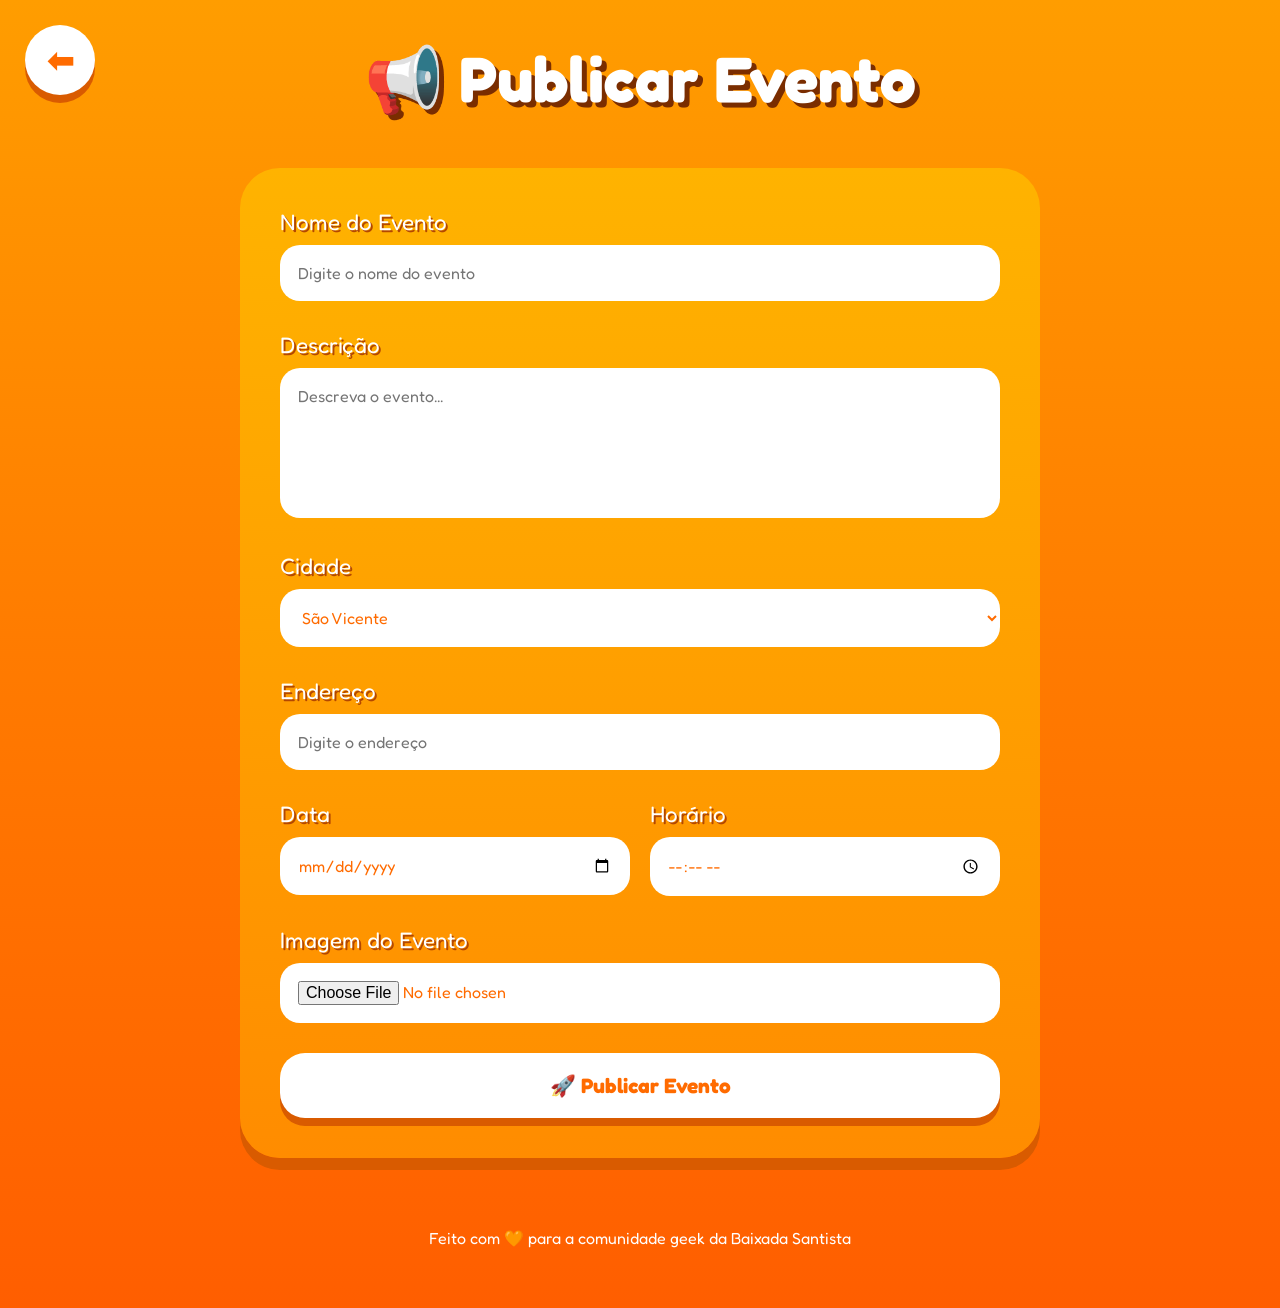
==== pages/criar-evento.html @ a7291898 "Atualiza páginas de eventos e publicação" ====
<!DOCTYPE html>
<html lang="pt-BR">
<head>
  <meta charset="UTF-8">
  <title>Publicar Evento</title>

  <link rel="preconnect" href="https://fonts.googleapis.com">
  <link rel="preconnect" href="https://fonts.gstatic.com" crossorigin>

  <link href="https://fonts.googleapis.com/css2?family=Fredoka:wght@300..700&display=swap" rel="stylesheet">

  <style>

    *{
      margin: 0;
      padding: 0;
      box-sizing: border-box;
      font-family: "Fredoka", sans-serif;
    }

    body{
      min-height: 100vh;
      background: linear-gradient(180deg, #ff9d00, #ff7b00, #ff5e00);
      color: white;
      padding: 40px;
      overflow-x: hidden;
      position: relative;
    }


    .voltar{
      position: fixed;
      top: 25px;
      left: 25px;

      width: 70px;
      height: 70px;

      display: flex;
      align-items: center;
      justify-content: center;

      text-decoration: none;

      background: white;
      color: #ff6b00;

      border-radius: 50%;

      font-size: 2rem;
      font-weight: bold;

      box-shadow: 0 8px 0 #d95b00;

      transition: 0.3s;
    }

    .voltar:hover{
      transform: translateY(4px);
      box-shadow: 0 4px 0 #d95b00;
    }


    h1{
      text-align: center;
      font-size: 4rem;
      margin-bottom: 50px;
      text-shadow: 5px 5px 0 #7a2d00;
    }


    .form-container{
      width: 800px;
      margin: auto;

      background: linear-gradient(180deg, #ffb300, #ff8c00);

      padding: 40px;

      border-radius: 40px;

      box-shadow: 0 12px 0 #d95b00;
    }

    .campo{
      margin-bottom: 30px;
    }

    .campo label{
      display: block;
      font-size: 1.4rem;
      margin-bottom: 10px;
      text-shadow: 2px 2px 0 #b34700;
    }

    .campo input,
    .campo textarea,
    .campo select{

      width: 100%;

      border: none;

      border-radius: 20px;

      padding: 18px;

      font-size: 1rem;

      outline: none;

      color: #ff6b00;

      background: white;
    }

    textarea{
      resize: none;
      height: 150px;
    }

    .dupla{
      display: flex;
      gap: 20px;
    }

    .dupla .campo{
      width: 100%;
    }


    .publicar{
      width: 100%;

      border: none;

      background: white;

      color: #ff6b00;

      padding: 20px;

      border-radius: 25px;

      font-size: 1.3rem;

      font-weight: bold;

      cursor: pointer;

      box-shadow: 0 8px 0 #d95b00;

      transition: 0.3s;
    }

    .publicar:hover{
      transform: translateY(4px);
      box-shadow: 0 4px 0 #d95b00;
    }


    footer{
      margin-top: 70px;
      text-align: center;
      font-size: 1rem;
      padding-bottom: 20px;
    }

  </style>
</head>

<body>

  <a href="../index.html" class="voltar">
    ⬅
  </a>

  <h1>📢 Publicar Evento</h1>

  <div class="form-container">

    <form>

      <div class="campo">

        <label>Nome do Evento</label>

        <input type="text" placeholder="Digite o nome do evento">

      </div>

      <div class="campo">

        <label>Descrição</label>

        <textarea placeholder="Descreva o evento..."></textarea>

      </div>

      <div class="campo">

        <label>Cidade</label>

        <select>
          <option>São Vicente</option>
          <option>Santos</option>
          <option>Guarujá</option>
          <option>Praia Grande</option>
        </select>

      </div>

      <div class="campo">

        <label>Endereço</label>

        <input type="text" placeholder="Digite o endereço">

      </div>

      <div class="dupla">

        <div class="campo">

          <label>Data</label>

          <input type="date">

        </div>

        <div class="campo">

          <label>Horário</label>

          <input type="time">

        </div>

      </div>

      <div class="campo">

        <label>Imagem do Evento</label>

        <input type="file">

      </div>

      <button class="publicar">
        🚀 Publicar Evento
      </button>

    </form>

  </div>

  <footer>
    Feito com 🧡 para a comunidade geek da Baixada Santista
  </footer>

</body>
</html>
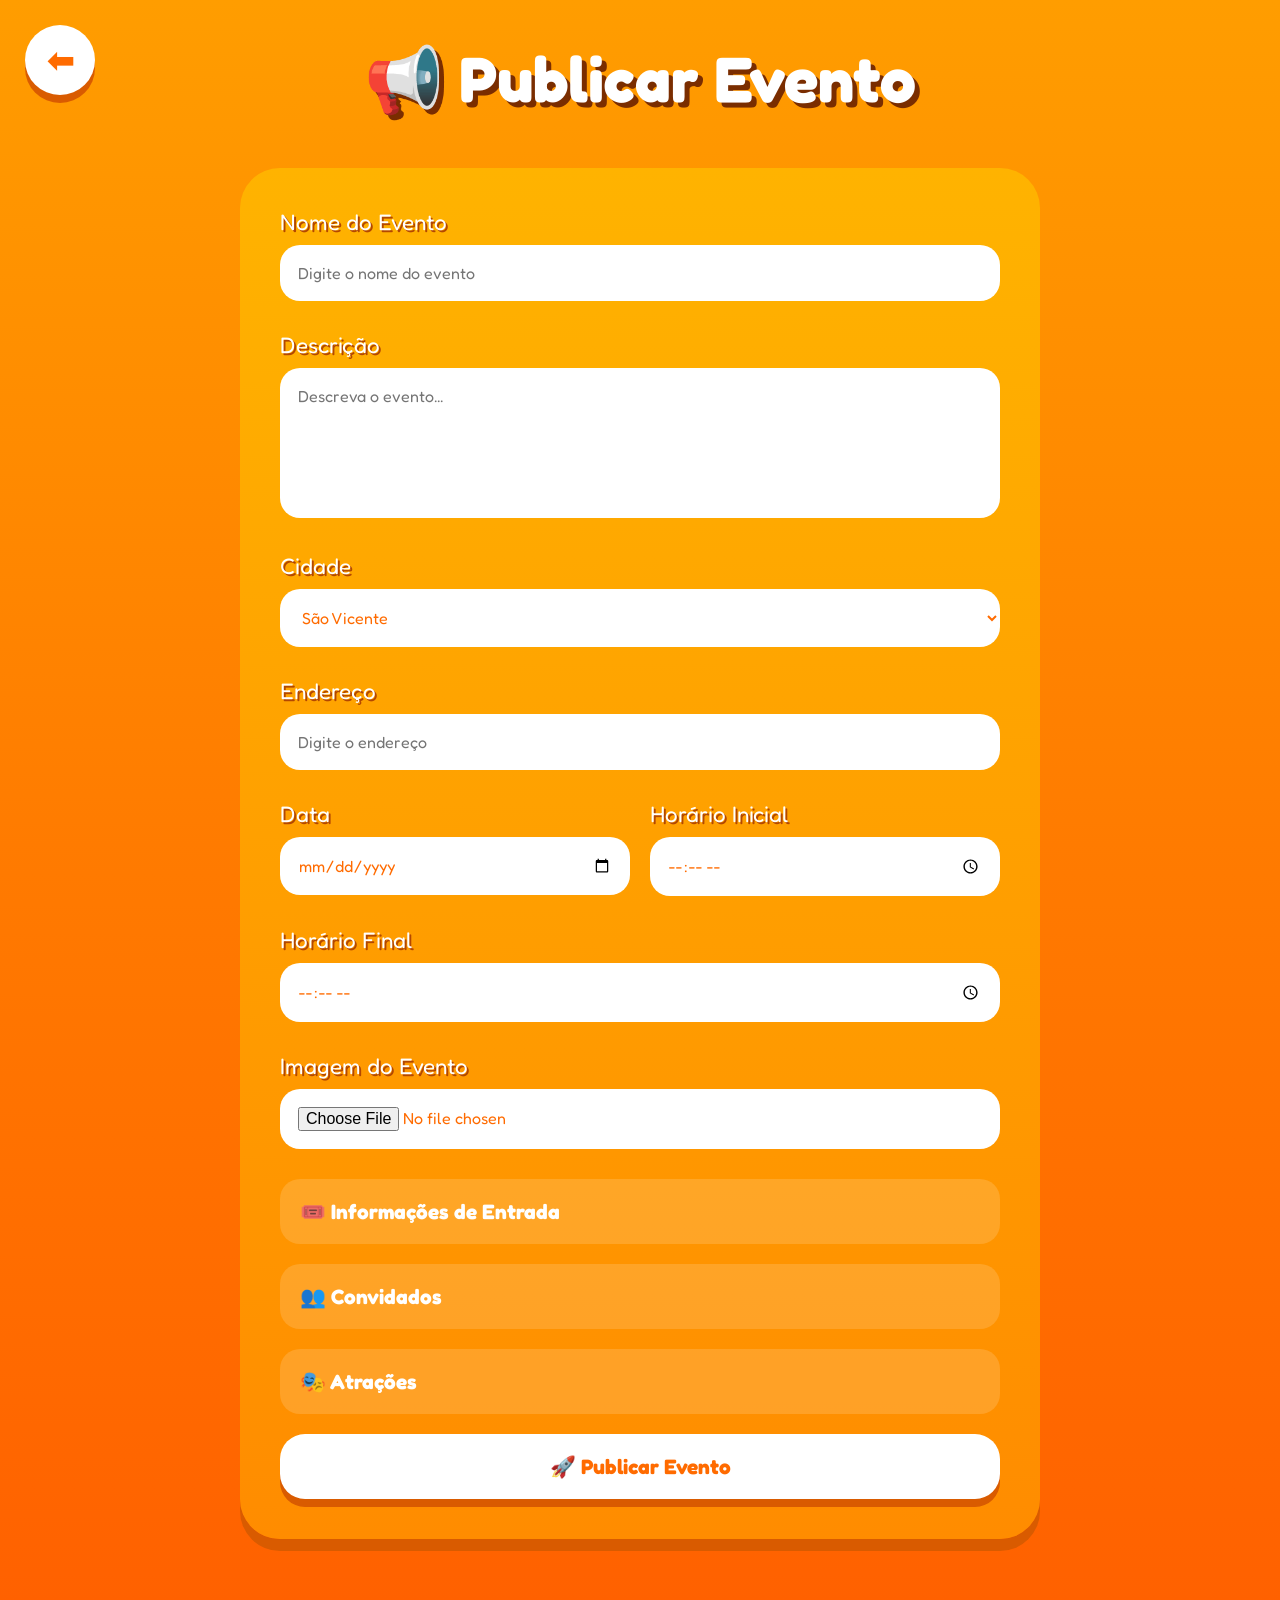
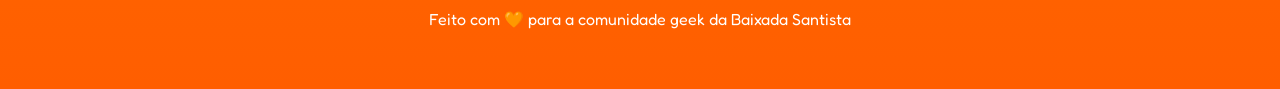
==== commit 695ee01c: "Atualizando" ====
--- a/pages/criar-evento.html
+++ b/pages/criar-evento.html
@@ -8,165 +8,8 @@
   <link rel="preconnect" href="https://fonts.gstatic.com" crossorigin>
 
   <link href="https://fonts.googleapis.com/css2?family=Fredoka:wght@300..700&display=swap" rel="stylesheet">
+  <link rel="stylesheet" href="../css/formulario.css">
 
-  <style>
-
-    *{
-      margin: 0;
-      padding: 0;
-      box-sizing: border-box;
-      font-family: "Fredoka", sans-serif;
-    }
-
-    body{
-      min-height: 100vh;
-      background: linear-gradient(180deg, #ff9d00, #ff7b00, #ff5e00);
-      color: white;
-      padding: 40px;
-      overflow-x: hidden;
-      position: relative;
-    }
-
-
-    .voltar{
-      position: fixed;
-      top: 25px;
-      left: 25px;
-
-      width: 70px;
-      height: 70px;
-
-      display: flex;
-      align-items: center;
-      justify-content: center;
-
-      text-decoration: none;
-
-      background: white;
-      color: #ff6b00;
-
-      border-radius: 50%;
-
-      font-size: 2rem;
-      font-weight: bold;
-
-      box-shadow: 0 8px 0 #d95b00;
-
-      transition: 0.3s;
-    }
-
-    .voltar:hover{
-      transform: translateY(4px);
-      box-shadow: 0 4px 0 #d95b00;
-    }
-
-
-    h1{
-      text-align: center;
-      font-size: 4rem;
-      margin-bottom: 50px;
-      text-shadow: 5px 5px 0 #7a2d00;
-    }
-
-
-    .form-container{
-      width: 800px;
-      margin: auto;
-
-      background: linear-gradient(180deg, #ffb300, #ff8c00);
-
-      padding: 40px;
-
-      border-radius: 40px;
-
-      box-shadow: 0 12px 0 #d95b00;
-    }
-
-    .campo{
-      margin-bottom: 30px;
-    }
-
-    .campo label{
-      display: block;
-      font-size: 1.4rem;
-      margin-bottom: 10px;
-      text-shadow: 2px 2px 0 #b34700;
-    }
-
-    .campo input,
-    .campo textarea,
-    .campo select{
-
-      width: 100%;
-
-      border: none;
-
-      border-radius: 20px;
-
-      padding: 18px;
-
-      font-size: 1rem;
-
-      outline: none;
-
-      color: #ff6b00;
-
-      background: white;
-    }
-
-    textarea{
-      resize: none;
-      height: 150px;
-    }
-
-    .dupla{
-      display: flex;
-      gap: 20px;
-    }
-
-    .dupla .campo{
-      width: 100%;
-    }
-
-
-    .publicar{
-      width: 100%;
-
-      border: none;
-
-      background: white;
-
-      color: #ff6b00;
-
-      padding: 20px;
-
-      border-radius: 25px;
-
-      font-size: 1.3rem;
-
-      font-weight: bold;
-
-      cursor: pointer;
-
-      box-shadow: 0 8px 0 #d95b00;
-
-      transition: 0.3s;
-    }
-
-    .publicar:hover{
-      transform: translateY(4px);
-      box-shadow: 0 4px 0 #d95b00;
-    }
-
-
-    footer{
-      margin-top: 70px;
-      text-align: center;
-      font-size: 1rem;
-      padding-bottom: 20px;
-    }
-
-  </style>
 </head>
 
 <body>
@@ -179,78 +22,163 @@
 
   <div class="form-container">
 
-    <form>
+    <form id="formEvento">
+
+  <div class="campo">
+    <label>Nome do Evento</label>
+    <input id="nomeEvento" type="text" placeholder="Digite o nome do evento">
+  </div>
+
+  <div class="campo">
+    <label>Descrição</label>
+    <textarea id="descricaoEvento" placeholder="Descreva o evento..."></textarea>
+  </div>
+
+  <div class="campo">
+    <label>Cidade</label>
+    <select id="cidadeEvento">
+      <option>São Vicente</option>
+      <option>Santos</option>
+      <option>Guarujá</option>
+      <option>Praia Grande</option>
+    </select>
+  </div>
+
+  <div class="campo">
+    <label>Endereço</label>
+    <input id="enderecoEvento" type="text" placeholder="Digite o endereço">
+  </div>
+
+  <div class="dupla">
+
+    <div class="campo">
+      <label>Data</label>
+      <input id="dataEvento" type="date">
+    </div>
+
+    <div class="campo">
+      <label>Horário Inicial</label>
+      <input id="horaInicio" type="time">
+    </div>
+
+  </div>
+
+  <div class="campo">
+    <label>Horário Final</label>
+    <input id="horaFim" type="time">
+  </div>
+
+  <div class="campo">
+    <label>Imagem do Evento</label>
+    <input id="imagemEvento" type="file" accept="image/*">
+  </div>
+
+  <details class="painel">
+
+    <summary>🎟️ Informações de Entrada</summary>
+
+    <div class="conteudo-painel">
 
       <div class="campo">
+        <label>Tipo de Entrada</label>
 
-        <label>Nome do Evento</label>
-
-        <input type="text" placeholder="Digite o nome do evento">
-
+        <select>
+          <option>Gratuito</option>
+          <option>Pago</option>
+          <option>Pago + Alimento</option>
+          <option>Somente Alimento</option>
+        </select>
       </div>
 
       <div class="campo">
-
-        <label>Descrição</label>
-
-        <textarea placeholder="Descreva o evento..."></textarea>
-
+        <label>Valor do Ingresso</label>
+        <input type="text" placeholder="Ex: R$ 20,00">
       </div>
 
       <div class="campo">
+        <label>Alimento Solidário</label>
+        <input type="text" placeholder="Ex: 1kg de alimento">
+      </div>
 
-        <label>Cidade</label>
+    </div>
 
-        <select>
-          <option>São Vicente</option>
-          <option>Santos</option>
-          <option>Guarujá</option>
-          <option>Praia Grande</option>
-        </select>
+  </details>
 
+  <details class="painel">
+
+    <summary>👥 Convidados</summary>
+
+    <div class="conteudo-painel">
+
+      <div class="campo">
+        <label>Convidado 1</label>
+        <input type="text" placeholder="Nome do convidado">
       </div>
 
       <div class="campo">
-
-        <label>Endereço</label>
-
-        <input type="text" placeholder="Digite o endereço">
-
-      </div>
-
-      <div class="dupla">
-
-        <div class="campo">
-
-          <label>Data</label>
-
-          <input type="date">
-
-        </div>
-
-        <div class="campo">
-
-          <label>Horário</label>
-
-          <input type="time">
-
-        </div>
-
+        <label>Convidado 2</label>
+        <input type="text" placeholder="Nome do convidado">
       </div>
 
       <div class="campo">
-
-        <label>Imagem do Evento</label>
-
-        <input type="file">
-
+        <label>Convidado 3</label>
+        <input type="text" placeholder="Nome do convidado">
       </div>
 
-      <button class="publicar">
-        🚀 Publicar Evento
-      </button>
+      <div class="campo">
+        <label>Convidado 4</label>
+        <input type="text" placeholder="Nome do convidado">
+      </div>
 
-    </form>
+    </div>
+
+  </details>
+
+  <details class="painel">
+
+    <summary>🎭 Atrações</summary>
+
+    <div class="conteudo-painel">
+
+      <div class="campo">
+        <label>Atração 1</label>
+        <input type="text" placeholder="Ex: Concurso Cosplay">
+      </div>
+
+      <div class="campo">
+        <label>Descrição da Atração 1</label>
+        <textarea placeholder="Explique a atração"></textarea>
+      </div>
+
+      <div class="campo">
+        <label>Atração 2</label>
+        <input type="text" placeholder="Ex: Concurso K-pop">
+      </div>
+
+      <div class="campo">
+        <label>Descrição da Atração 2</label>
+        <textarea placeholder="Explique a atração"></textarea>
+      </div>
+
+      <div class="campo">
+        <label>Atração 3</label>
+        <input type="text" placeholder="Ex: Arena Gamer">
+      </div>
+
+      <div class="campo">
+        <label>Descrição da Atração 3</label>
+        <textarea placeholder="Explique a atração"></textarea>
+      </div>
+
+    </div>
+
+  </details>
+
+  <button type="submit" class="publicar">
+    🚀 Publicar Evento
+  </button>
+
+</form>
 
   </div>
 
@@ -258,5 +186,7 @@
     Feito com 🧡 para a comunidade geek da Baixada Santista
   </footer>
 
+<script src="../js/criar-evento.js"></script>
+
 </body>
 </html>
--- a/css/formulario.css
+++ b/css/formulario.css
@@ -0,0 +1,186 @@
+*{
+      margin: 0;
+      padding: 0;
+      box-sizing: border-box;
+      font-family: "Fredoka", sans-serif;
+    }
+
+    body{
+      min-height: 100vh;
+      background: linear-gradient(180deg, #ff9d00, #ff7b00, #ff5e00);
+      color: white;
+      padding: 40px;
+      overflow-x: hidden;
+      position: relative;
+    }
+
+
+    .voltar{
+      position: fixed;
+      top: 25px;
+      left: 25px;
+
+      width: 70px;
+      height: 70px;
+
+      display: flex;
+      align-items: center;
+      justify-content: center;
+
+      text-decoration: none;
+
+      background: white;
+      color: #ff6b00;
+
+      border-radius: 50%;
+
+      font-size: 2rem;
+      font-weight: bold;
+
+      box-shadow: 0 8px 0 #d95b00;
+
+      transition: 0.3s;
+    }
+
+    .voltar:hover{
+      transform: translateY(4px);
+      box-shadow: 0 4px 0 #d95b00;
+    }
+
+
+    h1{
+      text-align: center;
+      font-size: 4rem;
+      margin-bottom: 50px;
+      text-shadow: 5px 5px 0 #7a2d00;
+    }
+
+
+    .form-container{
+      width: 800px;
+      margin: auto;
+
+      background: linear-gradient(180deg, #ffb300, #ff8c00);
+
+      padding: 40px;
+
+      border-radius: 40px;
+
+      box-shadow: 0 12px 0 #d95b00;
+    }
+
+    .campo{
+      margin-bottom: 30px;
+    }
+
+    .campo label{
+      display: block;
+      font-size: 1.4rem;
+      margin-bottom: 10px;
+      text-shadow: 2px 2px 0 #b34700;
+    }
+
+    .campo input,
+    .campo textarea,
+    .campo select{
+
+      width: 100%;
+
+      border: none;
+
+      border-radius: 20px;
+
+      padding: 18px;
+
+      font-size: 1rem;
+
+      outline: none;
+
+      color: #ff6b00;
+
+      background: white;
+    }
+
+    textarea{
+      resize: none;
+      height: 150px;
+    }
+
+    .dupla{
+      display: flex;
+      gap: 20px;
+    }
+
+    .dupla .campo{
+      width: 100%;
+    }
+
+    .secao{
+  font-size: 2rem;
+  margin-top: 40px;
+  margin-bottom: 25px;
+  text-shadow: 3px 3px 0 #b34700;
+  color: white;
+}
+
+.painel{
+  margin-bottom:20px;
+  background:rgba(255,255,255,0.15);
+  border-radius:20px;
+  overflow:hidden;
+}
+
+.painel summary{
+  padding:20px;
+  cursor:pointer;
+  font-size:1.3rem;
+  font-weight:bold;
+  list-style:none;
+}
+
+.painel summary::-webkit-details-marker{
+  display:none;
+}
+
+.conteudo-painel{
+  padding:20px;
+}
+
+
+    .publicar{
+      width: 100%;
+
+      border: none;
+
+      background: white;
+
+      color: #ff6b00;
+
+      padding: 20px;
+
+      border-radius: 25px;
+
+      font-size: 1.3rem;
+
+      font-weight: bold;
+
+      cursor: pointer;
+
+      box-shadow: 0 8px 0 #d95b00;
+
+      transition: 0.3s;
+    }
+
+    .publicar:hover{
+      transform: translateY(4px);
+      box-shadow: 0 4px 0 #d95b00;
+    }
+    
+
+
+    footer{
+      margin-top: 70px;
+      text-align: center;
+      font-size: 1rem;
+      padding-bottom: 20px;
+    }
